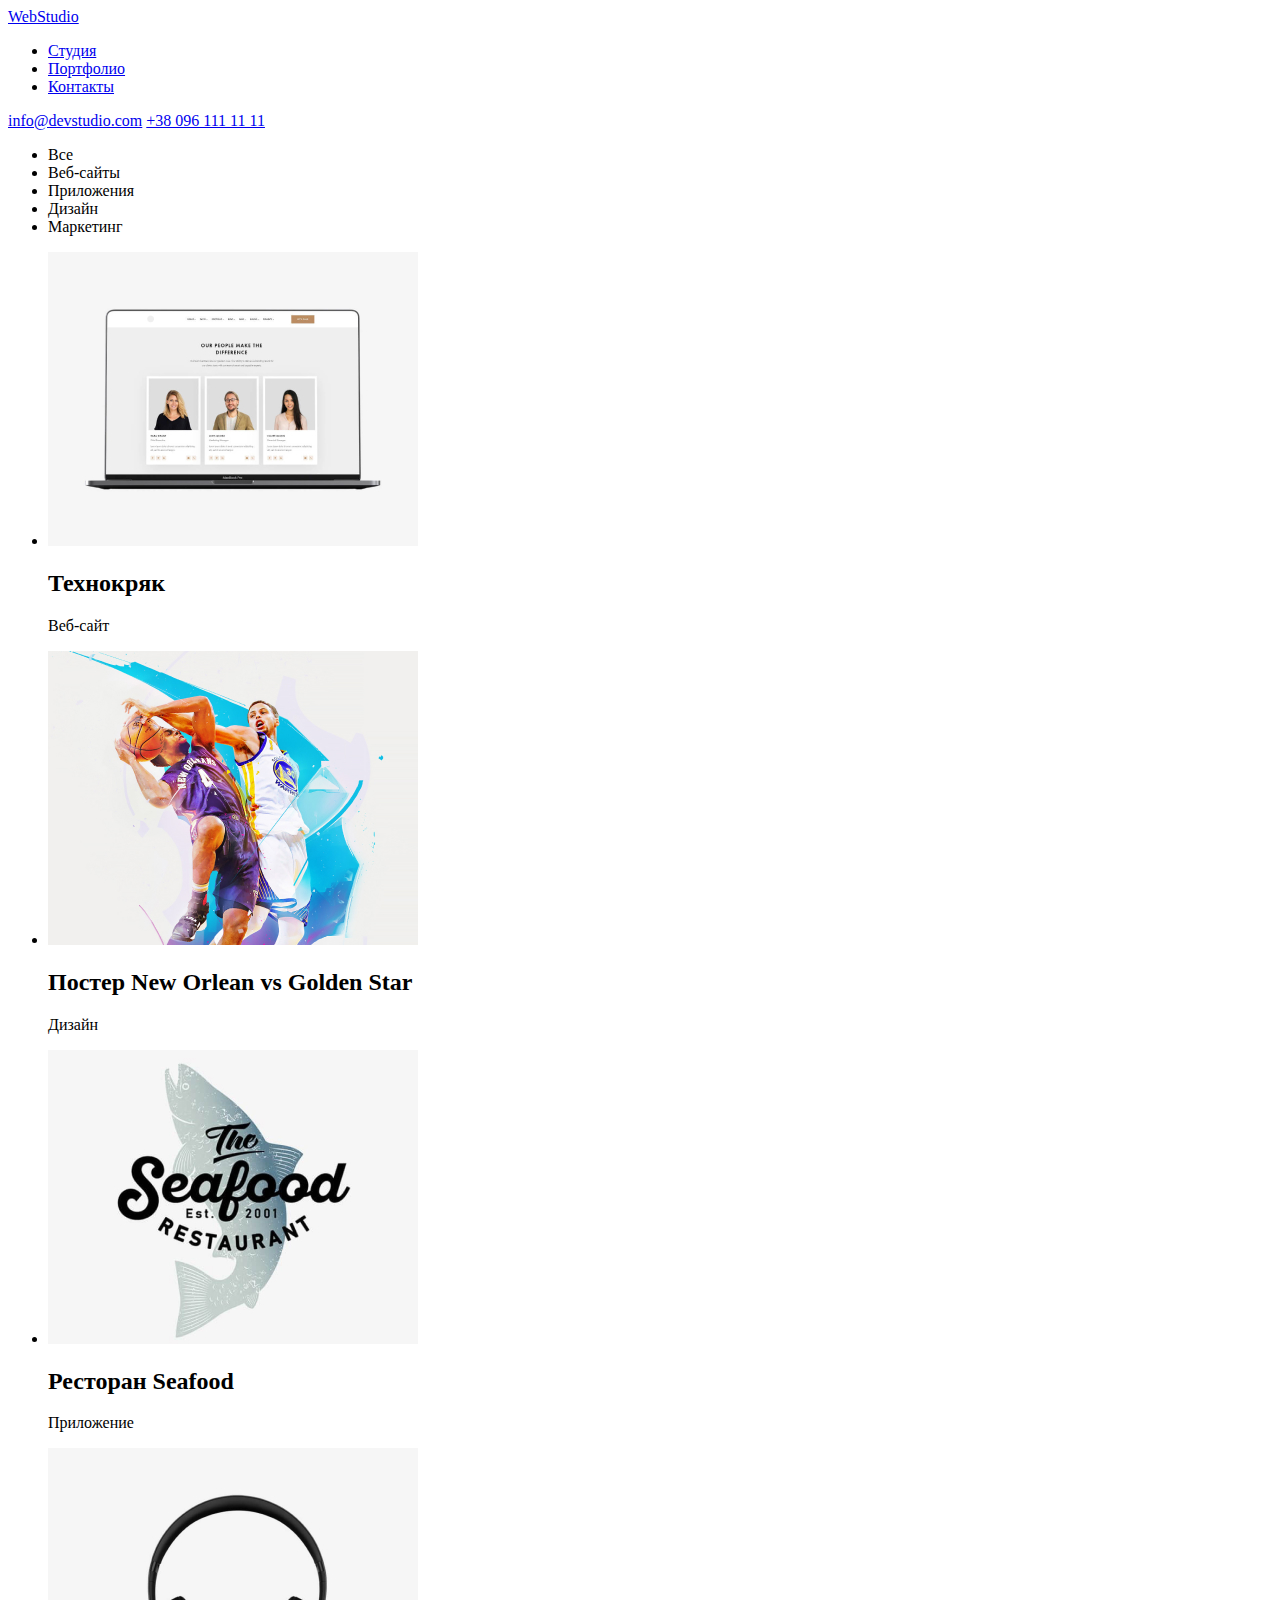
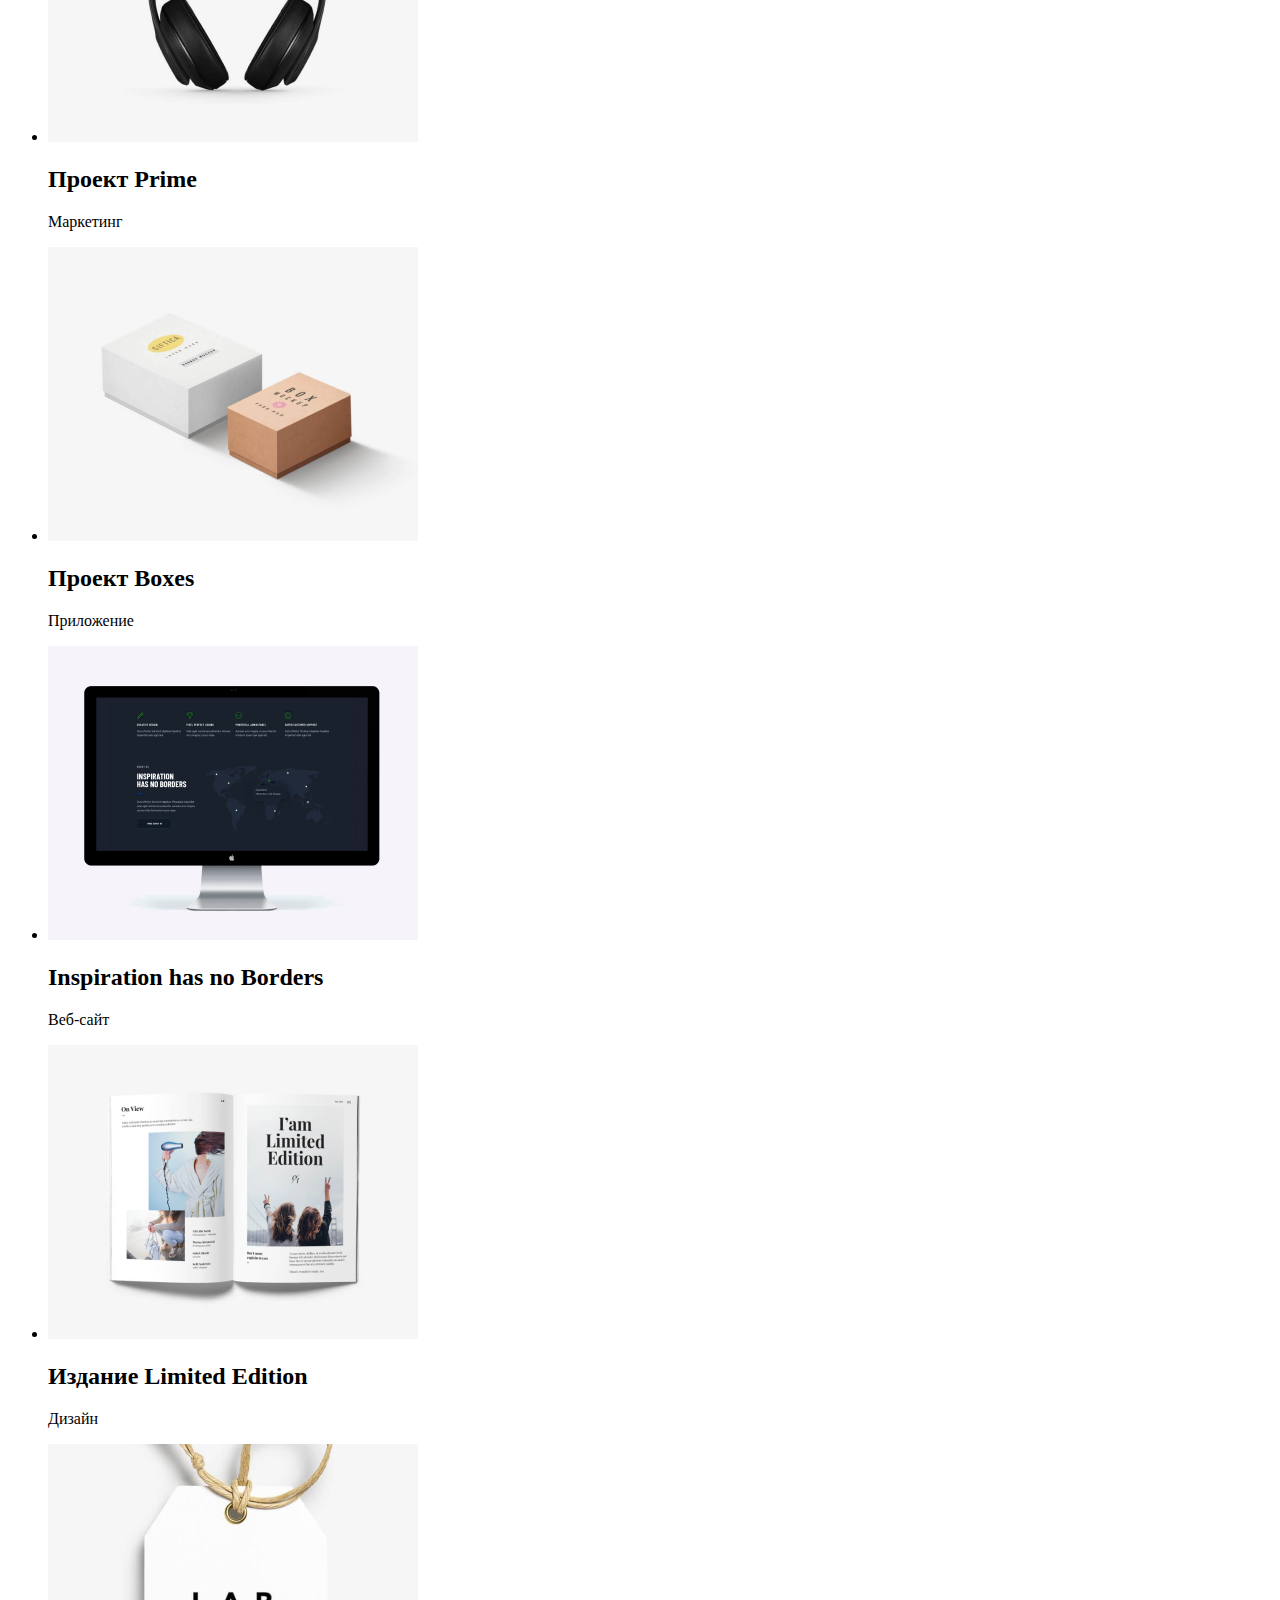
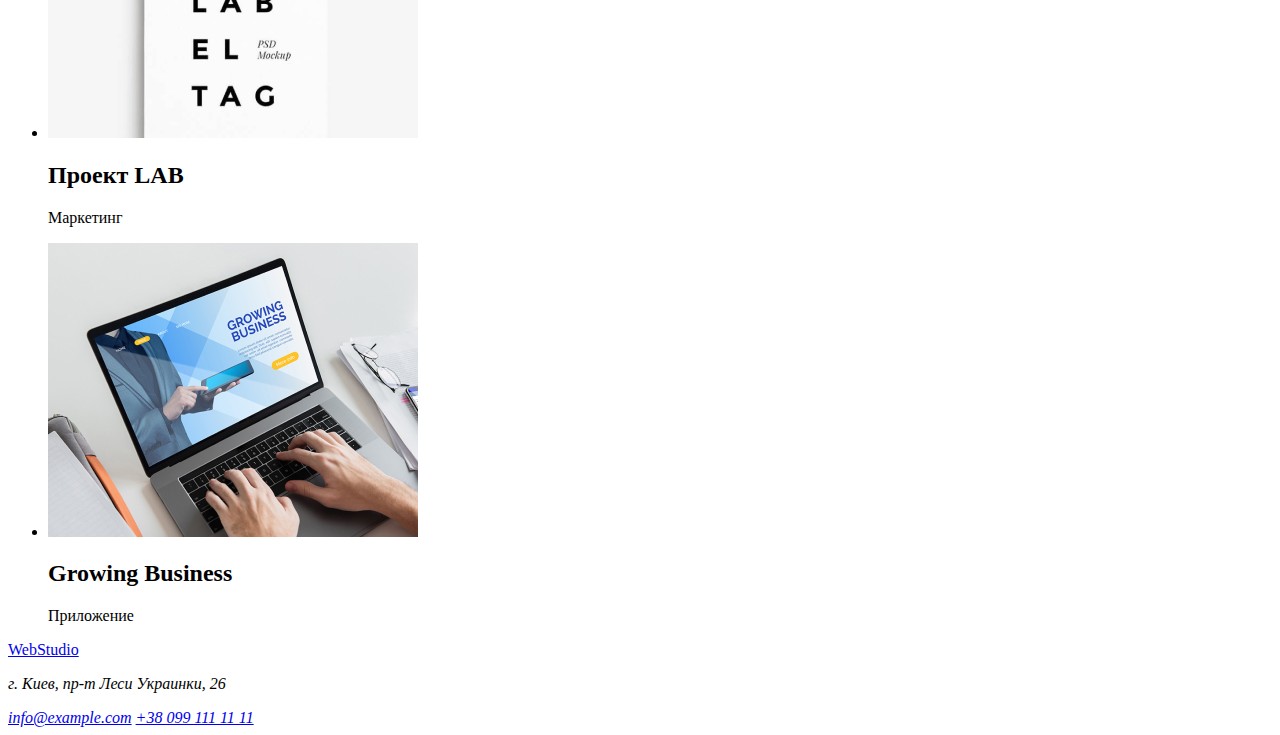
==== portfolio.html @ c2140759 "added portfolio page" ====
<!DOCTYPE html>
<html lang="ru">

<head>
    <meta charset="UTF-8">
    <meta name="viewport" content="width=device-width, initial-scale=1.0">
    <title>Портфолио</title>
</head>

<body>
    <header>
        <nav>
            <a href="./index.html">WebStudio</a>

            <ul>
                <li>
                    <a href="./index.html">Студия</a>
                </li>
                <li>
                    <a href="#">Портфолио</a>
                </li>
                <li>
                    <a href="#">Контакты</a>
                </li>
            </ul>
        </nav>
        <div>
            <a href="mailto:info@devstudio.com">info@devstudio.com</a>
            <a href="tel:+380961111111">+38 096 111 11 11</a>
        </div>
    </header>
   <main>
       <section>
           <ul>
               <li>Все</li>
               <li>Веб-сайты</li>
               <li>Приложения</li>
               <li>Дизайн</li>
               <li>Маркетинг</li>
           </ul>
       </section>
       <section>
           <ul>
               <li>
                   <img src="./images-portfolio/img1.jpg" alt="Технокряк">
                   <h2>Технокряк</h2>
                   <p>Веб-сайт</p>
               </li>
               <li>
                <img src="./images-portfolio/img2.jpg" alt="Постер New Orlean vs Golden Star">
                <h2>Постер New Orlean vs Golden Star</h2>
                <p>Дизайн</p>
               </li>
            <li>
                <img src="./images-portfolio/img3.jpg" alt="Ресторан Seafood">
                <h2>Ресторан Seafood</h2>
                <p>Приложение</p>
            </li>
            <li>
                <img src="./images-portfolio/img4.jpg" alt="Проект Prime">
                <h2>Проект Prime</h2>
                <p>Маркетинг</p>
            </li>
            <li>
                <img src="./images-portfolio/img5.jpg" alt="Проект Boxes">
                <h2>Проект Boxes</h2>
                <p>Приложение</p>
            </li>
            <li>
                <img src="./images-portfolio/img6.jpg" alt="Inspiration has no Borders">
                <h2>Inspiration has no Borders</h2>
                <p>Веб-сайт</p>
            </li>
            <li>
                <img src="./images-portfolio/img7.jpg" alt="Издание Limited Edition">
                <h2>Издание Limited Edition</h2>
                <p>Дизайн</p>
            </li>
            <li>
                <img src="./images-portfolio/img8.jpg" alt="Проект LAB">
                <h2>Проект LAB</h2>
                <p>Маркетинг</p>
            </li>
            <li>
                <img src="./images-portfolio/img9.jpg" alt="Growing Business">
                <h2>Growing Business</h2>
                <p>Приложение</p>
            </li>
           </ul>
       </section>
   </main>
    <footer>
        <a href="./index.html">WebStudio</a>
        <address>
            <p>г. Киев, пр-т Леси Украинки, 26</p>
            <a href="mailto:info@example.com">info@example.com</a>
            <a href="tel:+380991111111">+38 099 111 11 11</a>
        </address>
    </footer>
</body>

</html>
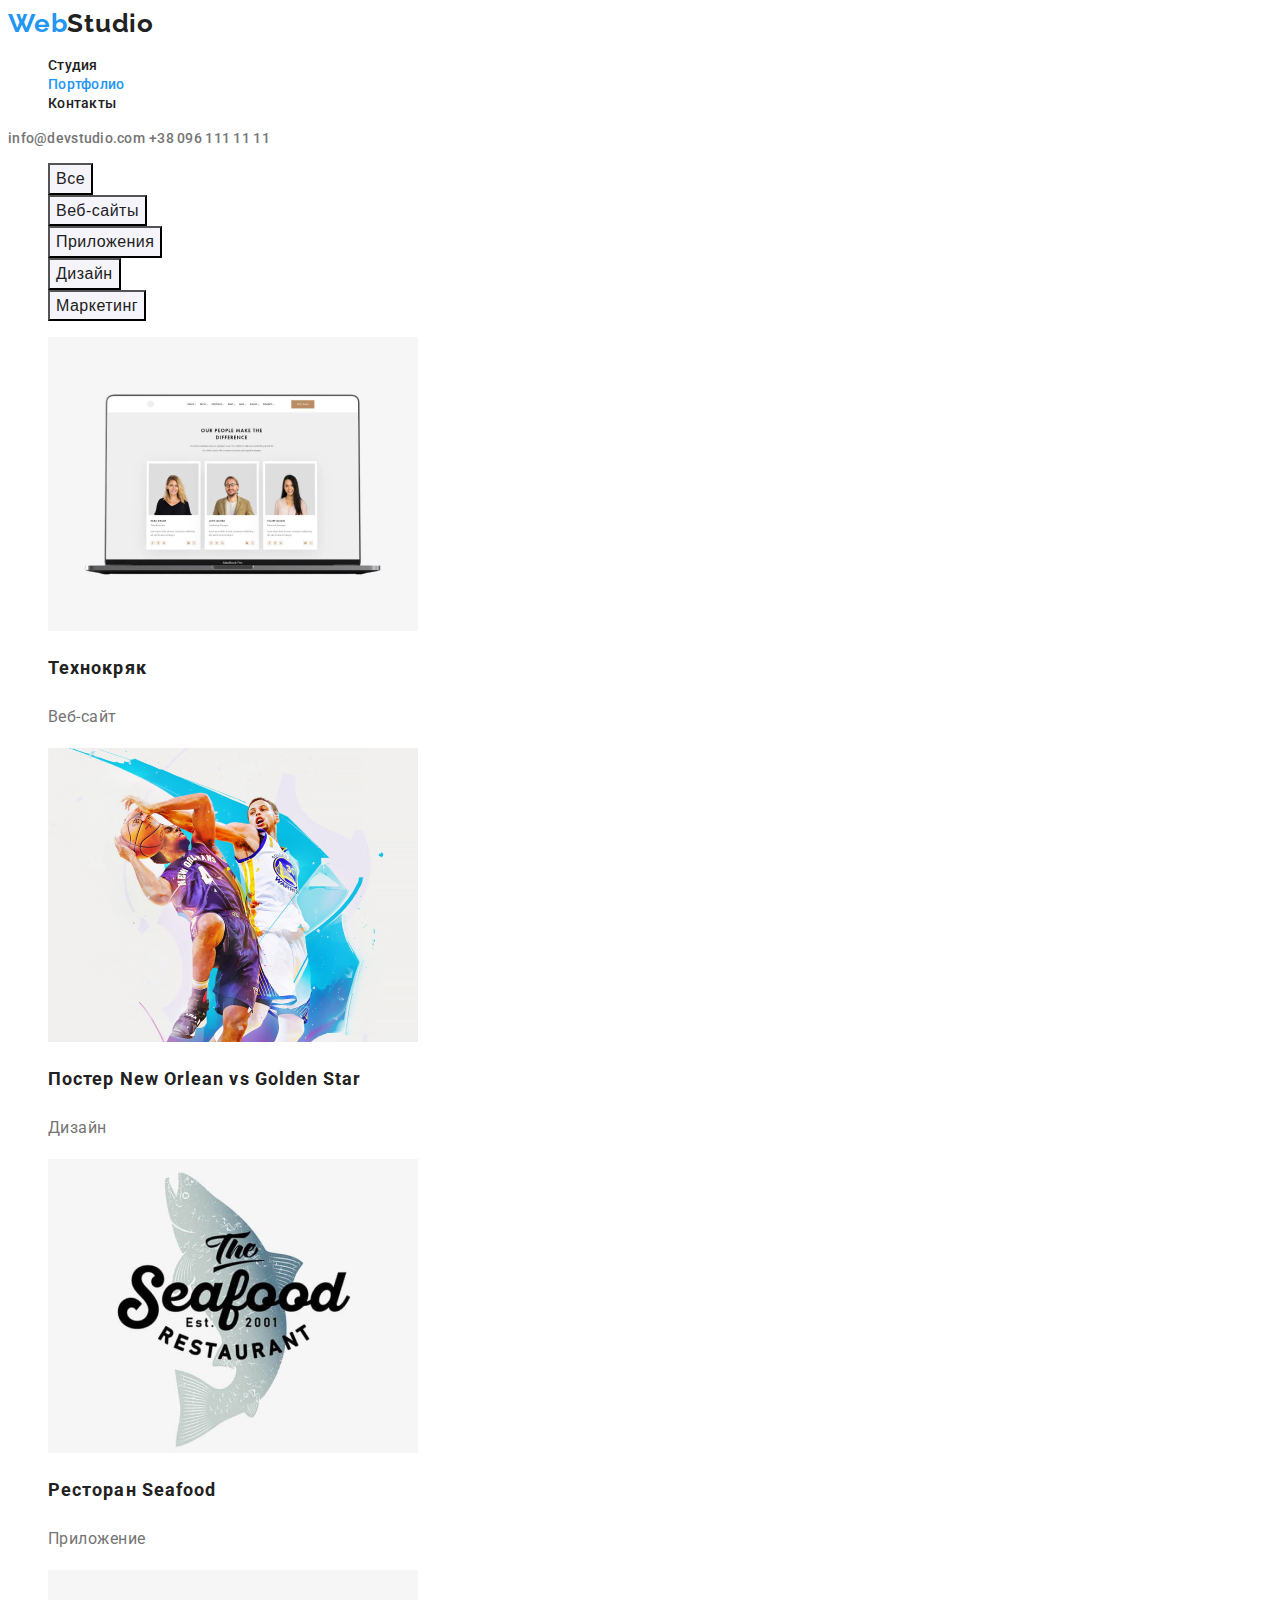
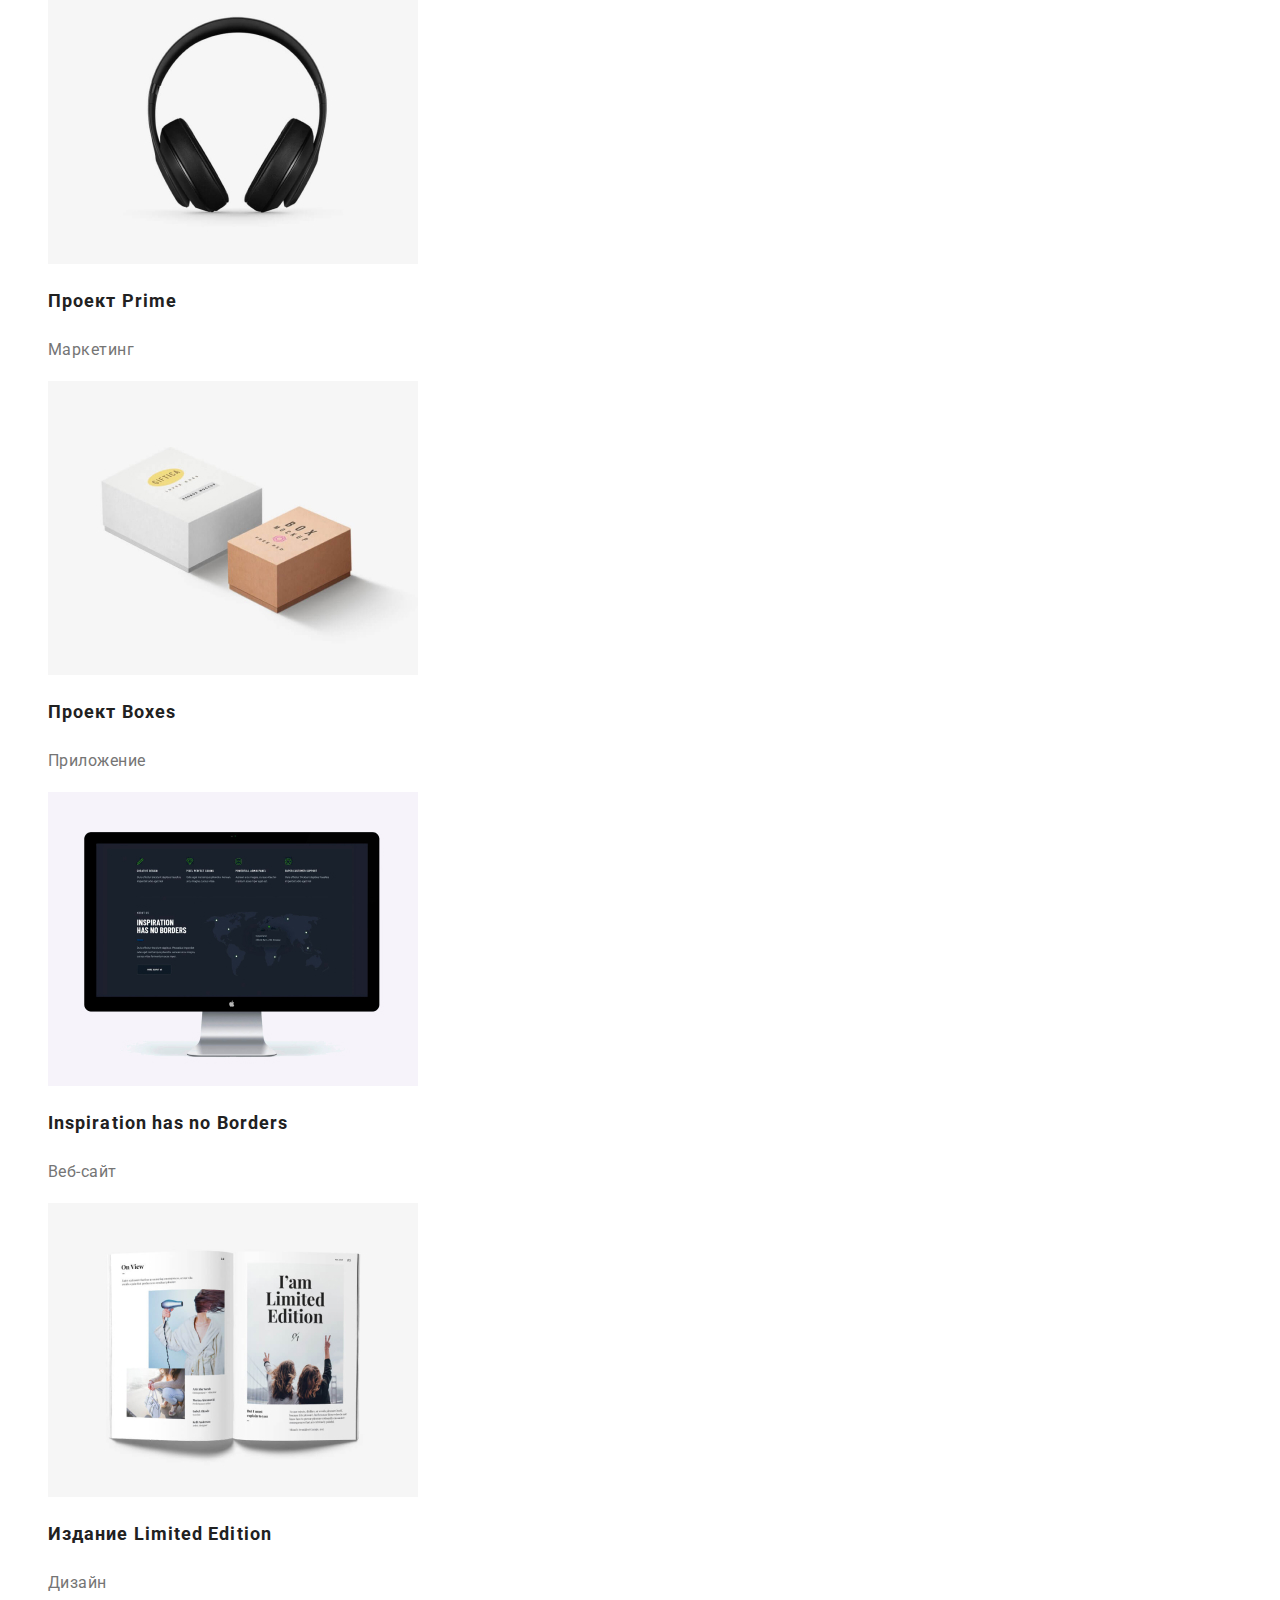
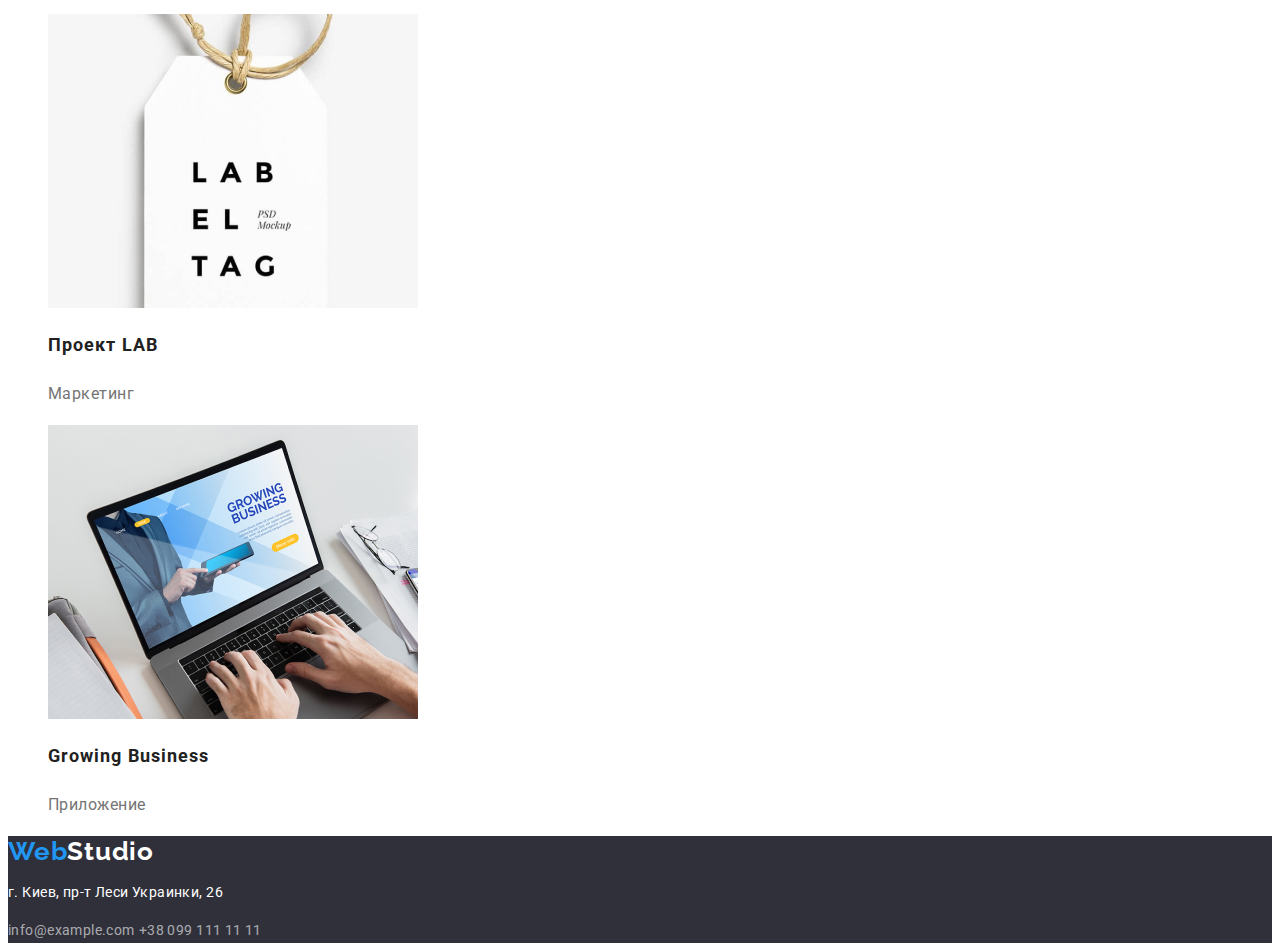
==== commit ecda0657: "added styles.css for index and portfolio" ====
--- a/portfolio.html
+++ b/portfolio.html
@@ -4,97 +4,119 @@
 <head>
     <meta charset="UTF-8">
     <meta name="viewport" content="width=device-width, initial-scale=1.0">
+    <link href="https://fonts.googleapis.com/css2?family=Raleway:wght@700&family=Roboto:wght@400;500;700;900&display=swap"
+        rel="stylesheet">
+    <link rel="stylesheet" href="./styles.css">
     <title>Портфолио</title>
 </head>
 
 <body>
     <header>
         <nav>
-            <a href="./index.html">WebStudio</a>
-
-            <ul>
+            <a class="logo" href="./index.html">Web<span class="logo-part-head">Studio</span></a>
+    
+            <ul class="nav-list">
                 <li>
                     <a href="./index.html">Студия</a>
                 </li>
                 <li>
-                    <a href="#">Портфолио</a>
+                    <a class="current" href="./portfolio.html">Портфолио</a>
                 </li>
                 <li>
                     <a href="#">Контакты</a>
                 </li>
             </ul>
         </nav>
-        <div>
+        <div class="info-list-head">
             <a href="mailto:info@devstudio.com">info@devstudio.com</a>
             <a href="tel:+380961111111">+38 096 111 11 11</a>
         </div>
     </header>
    <main>
        <section>
+        <!-- <h1>Проекты</h1> -->
+        <!-- Фильтры -->
+            <ul>
+                <li><button class="filter-button" type="button">Все</button></li>
+                <li><button class="filter-button" type="button">Веб-сайты</button></li>
+                <li><button class="filter-button" type="button">Приложения</button></li>
+                <li><button class="filter-button" type="button">Дизайн</button></li>
+                <li><button class="filter-button" type="button">Маркетинг</button></li>
+            </ul>
+       <!-- Список работ -->
            <ul>
-               <li>Все</li>
-               <li>Веб-сайты</li>
-               <li>Приложения</li>
-               <li>Дизайн</li>
-               <li>Маркетинг</li>
-           </ul>
-       </section>
-       <section>
-           <ul>
-               <li>
-                   <img src="./images-portfolio/img1.jpg" alt="Технокряк">
-                   <h2>Технокряк</h2>
-                   <p>Веб-сайт</p>
-               </li>
-               <li>
-                <img src="./images-portfolio/img2.jpg" alt="Постер New Orlean vs Golden Star">
-                <h2>Постер New Orlean vs Golden Star</h2>
-                <p>Дизайн</p>
-               </li>
             <li>
-                <img src="./images-portfolio/img3.jpg" alt="Ресторан Seafood">
-                <h2>Ресторан Seafood</h2>
-                <p>Приложение</p>
+                <a href="#">
+                     <img src="./images-portfolio/img1.jpg" alt="Технокряк">
+                     <h2 class="project-title">Технокряк</h2>
+                     <p class="project-type">Веб-сайт</p>
+                </a>
             </li>
             <li>
-                <img src="./images-portfolio/img4.jpg" alt="Проект Prime">
-                <h2>Проект Prime</h2>
-                <p>Маркетинг</p>
+                <a href="#">
+                     <img src="./images-portfolio/img2.jpg" alt="Постер New Orlean vs Golden Star">
+                     <h2 class="project-title">Постер New Orlean vs Golden Star</h2>
+                     <p class="project-type">Дизайн</p>
+                </a>
             </li>
             <li>
-                <img src="./images-portfolio/img5.jpg" alt="Проект Boxes">
-                <h2>Проект Boxes</h2>
-                <p>Приложение</p>
+                <a href="#">
+                    <img src="./images-portfolio/img3.jpg" alt="Ресторан Seafood">
+                    <h2 class="project-title">Ресторан Seafood</h2>
+                    <p class="project-type">Приложение</p>
+                </a>
             </li>
             <li>
-                <img src="./images-portfolio/img6.jpg" alt="Inspiration has no Borders">
-                <h2>Inspiration has no Borders</h2>
-                <p>Веб-сайт</p>
+                <a href="#">
+                    <img src="./images-portfolio/img4.jpg" alt="Проект Prime">
+                    <h2 class="project-title">Проект Prime</h2>
+                    <p class="project-type">Маркетинг</p>
+                </a>
             </li>
             <li>
-                <img src="./images-portfolio/img7.jpg" alt="Издание Limited Edition">
-                <h2>Издание Limited Edition</h2>
-                <p>Дизайн</p>
+                <a href="#">
+                    <img src="./images-portfolio/img5.jpg" alt="Проект Boxes">
+                    <h2 class="project-title">Проект Boxes</h2>
+                    <p class="project-type">Приложение</p>
+                </a>
             </li>
             <li>
-                <img src="./images-portfolio/img8.jpg" alt="Проект LAB">
-                <h2>Проект LAB</h2>
-                <p>Маркетинг</p>
+                <a href="#">
+                    <img src="./images-portfolio/img6.jpg" alt="Inspiration has no Borders">
+                    <h2 class="project-title">Inspiration has no Borders</h2>
+                    <p class="project-type">Веб-сайт</p>
+                </a>
             </li>
             <li>
-                <img src="./images-portfolio/img9.jpg" alt="Growing Business">
-                <h2>Growing Business</h2>
-                <p>Приложение</p>
+                <a href="#">
+                    <img src="./images-portfolio/img7.jpg" alt="Издание Limited Edition">
+                    <h2 class="project-title">Издание Limited Edition</h2>
+                    <p class="project-type">Дизайн</p>
+                </a>
+            </li>
+            <li>
+                <a href="#">
+                    <img src="./images-portfolio/img8.jpg" alt="Проект LAB">
+                    <h2 class="project-title">Проект LAB</h2>
+                    <p class="project-type">Маркетинг</p>
+                </a>
+            </li>
+            <li>
+                <a href="#">
+                    <img src="./images-portfolio/img9.jpg" alt="Growing Business">
+                    <h2 class="project-title">Growing Business</h2>
+                    <p class="project-type">Приложение</p>
+                </a>
             </li>
            </ul>
        </section>
    </main>
-    <footer>
-        <a href="./index.html">WebStudio</a>
+    <footer class="footer">
+        <a class="logo" href="./index.html">Web<span class="logo-part-foot">Studio</span></a>
         <address>
-            <p>г. Киев, пр-т Леси Украинки, 26</p>
-            <a href="mailto:info@example.com">info@example.com</a>
-            <a href="tel:+380991111111">+38 099 111 11 11</a>
+            <p class="address">г. Киев, пр-т Леси Украинки, 26</p>
+            <a class="info-list-foot" href="mailto:info@example.com">info@example.com</a>
+            <a class="info-list-foot" href="tel:+380991111111">+38 099 111 11 11</a>
         </address>
     </footer>
 </body>
--- a/styles.css
+++ b/styles.css
@@ -0,0 +1,188 @@
+:root {
+  --primary-title-color: #212121;
+  --primary-text-color: #757575;
+  --accent-color: #2196f3;
+  --secondary-title-color: #ffffff;
+  --button-background: #f5f4fa;
+  --hero-backgtound: #2f303a;
+}
+
+/* Header */
+body {
+  font-family: Roboto, sans-serif;
+  color: var(--primary-text-color);
+}
+
+ul {
+  list-style: none;
+}
+p {
+  font-style: normal;
+}
+a {
+  text-decoration: none;
+  font-style: normal;
+}
+
+.logo {
+  font-family: Raleway;
+  color: var(--accent-color);
+  font-weight: 700;
+  font-size: 26px;
+  line-height: 1.2;
+  letter-spacing: 0.03em;
+}
+.logo-part-head {
+  color: var(--primary-title-color);
+}
+.logo-part-foot {
+  color: var(--secondary-title-color);
+}
+
+.nav-list a {
+  color: var(--primary-title-color);
+  font-weight: 500;
+  font-size: 14px;
+  line-height: 1.14;
+  letter-spacing: 0.02em;
+}
+.nav-list a:hover,
+.nav-list a:focus {
+  color: var(--accent-color);
+}
+.info-list-head a {
+  color: var(--primary-text-color);
+  font-weight: 500;
+  font-size: 14px;
+  line-height: 1.14;
+  letter-spacing: 0.02em;
+}
+.info-list-head a:hover,
+.info-list-head a:focus {
+  color: var(--accent-color);
+}
+.nav-list .current {
+  color: var(--accent-color);
+}
+
+/* Main */
+.hero-title {
+  color: var(--secondary-title-color);
+  font-weight: 900;
+  font-size: 44px;
+  line-height: 1.36;
+  text-align: center;
+  letter-spacing: 0.06em;
+  text-transform: uppercase;
+  background-color: var(--hero-backgtound);
+}
+.button-offer {
+  color: var(--secondary-title-color);
+  background-color: var(--accent-color);
+  font-weight: 700;
+  font-size: 16px;
+  line-height: 1.88;
+  display: flex;
+  align-items: center;
+  text-align: center;
+  letter-spacing: 0.06em;
+  border-radius: 4px;
+}
+
+.features-title {
+  color: var(--primary-title-color);
+  font-weight: 700;
+  font-size: 14px;
+  line-height: 1.14;
+  letter-spacing: 0.03em;
+  text-transform: uppercase;
+}
+
+.features-list {
+  color: var(--primary-text-color);
+  font-weight: 400;
+  font-size: 14px;
+  line-height: 1.7;
+  letter-spacing: 0.03em;
+}
+
+.section-title {
+  color: var(--primary-title-color);
+  font-weight: 700;
+  font-size: 36px;
+  line-height: 1.16;
+  letter-spacing: 0.03em;
+}
+
+.members-name {
+  color: var(--primary-title-color);
+  font-weight: 500;
+  font-size: 16px;
+  line-height: 1.2;
+  letter-spacing: 0.03em;
+}
+
+.members-position {
+  color: var(--primary-text-color);
+  font-weight: 400;
+  font-size: 16px;
+  line-height: 1.2;
+  letter-spacing: 0.03em;
+}
+
+.address {
+  color: var(--secondary-title-color);
+  font-weight: 400;
+  font-size: 14px;
+  line-height: 1.7;
+  letter-spacing: 0.03em;
+}
+
+.info-list-foot {
+  color: rgba(255, 255, 255, 0.6);
+  font-weight: 400;
+  font-size: 14px;
+  line-height: 1.7;
+  letter-spacing: 0.03em;
+}
+
+.info-list-foot:hover,
+.info-list-foot:focus {
+  color: var(--accent-color);
+}
+/* Фон сделал для видимости контента с белым шрифтом */
+.footer {
+  background-color: var(--hero-backgtound);
+}
+
+/* Стили для Portfolio */
+.filter-button {
+  color: var(--primary-title-color);
+  font-weight: 500;
+  font-size: 16px;
+  line-height: 1.6;
+  text-align: center;
+  letter-spacing: 0.03em;
+  background-color: var(--button-background);
+}
+
+.filter-button:hover,
+.filter-button:focus {
+  color: var(--secondary-title-color);
+  background-color: var(--accent-color);
+}
+
+.project-title {
+  color: var(--primary-title-color);
+  font-weight: 700;
+  font-size: 18px;
+  line-height: 2;
+  letter-spacing: 0.06em;
+}
+.project-type {
+  color: var(--primary-text-color);
+  font-weight: 400;
+  font-size: 16px;
+  line-height: 1.88;
+  letter-spacing: 0.03em;
+}
